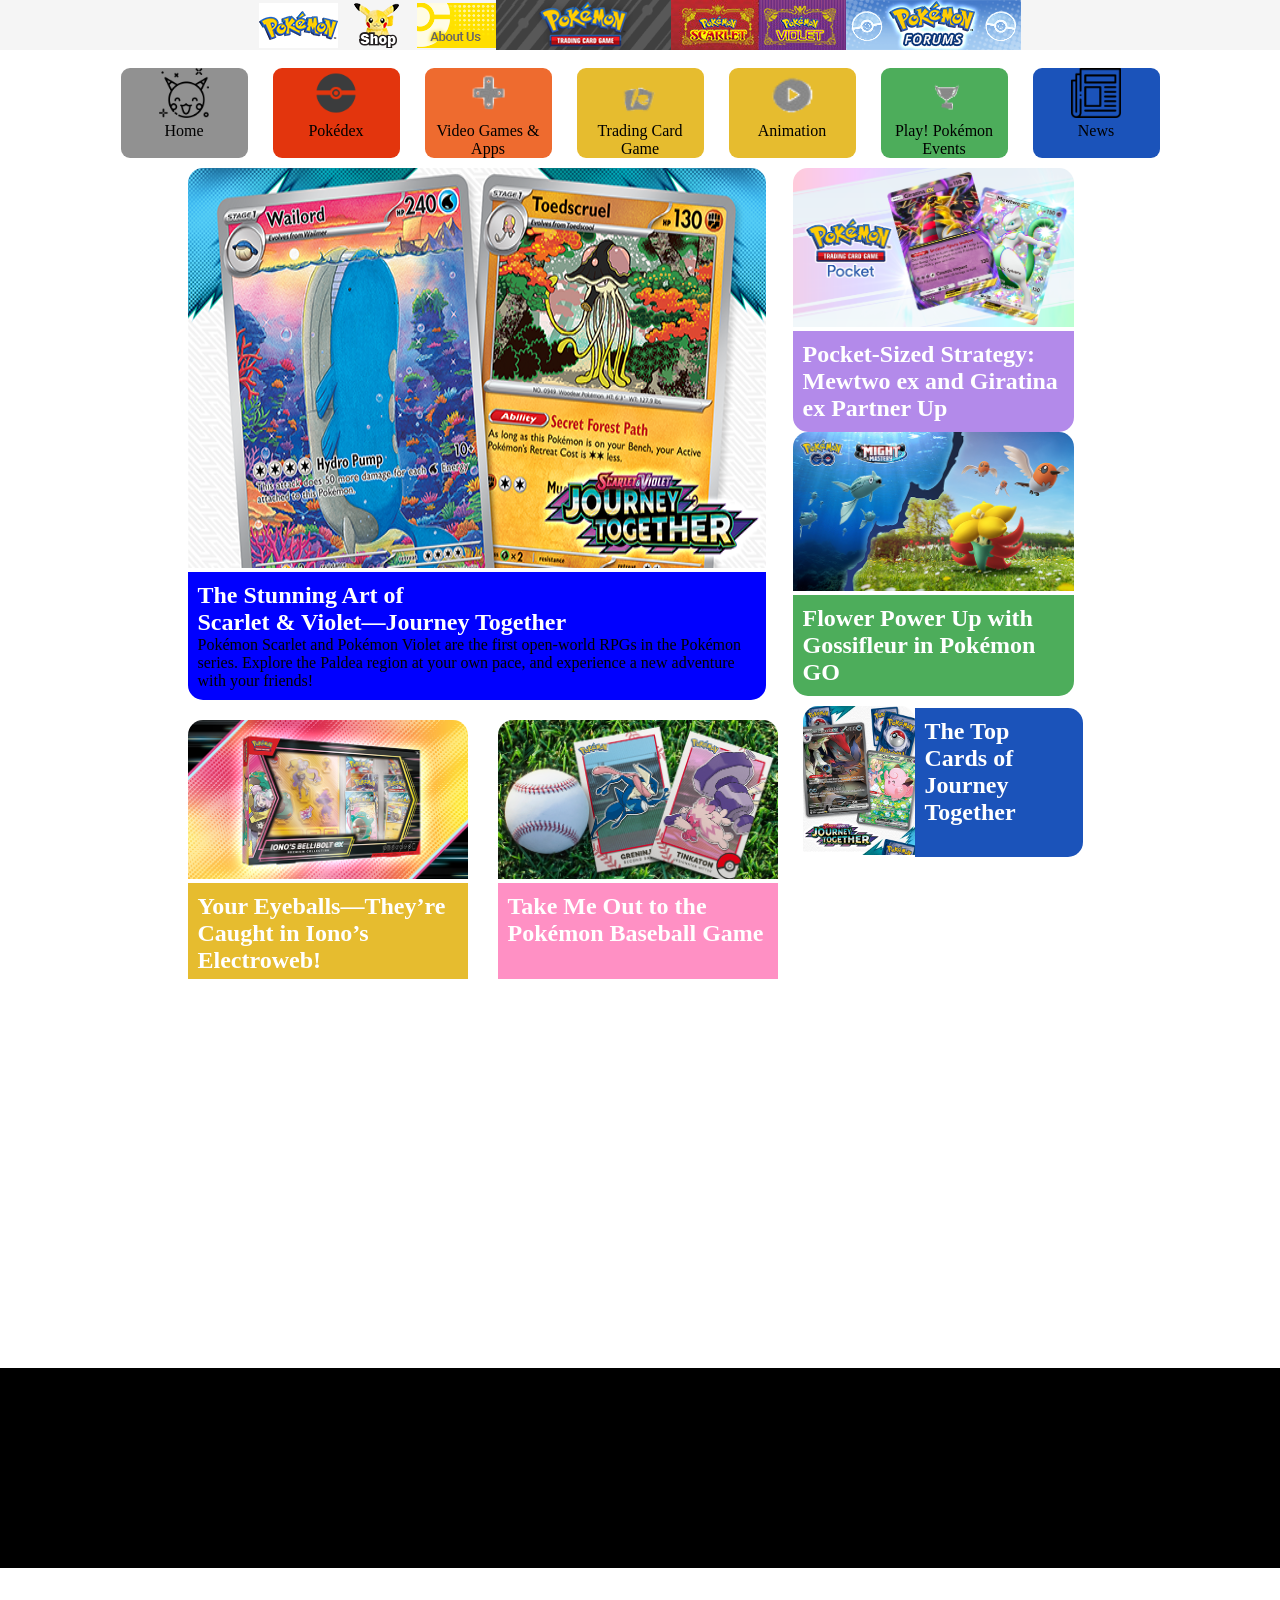
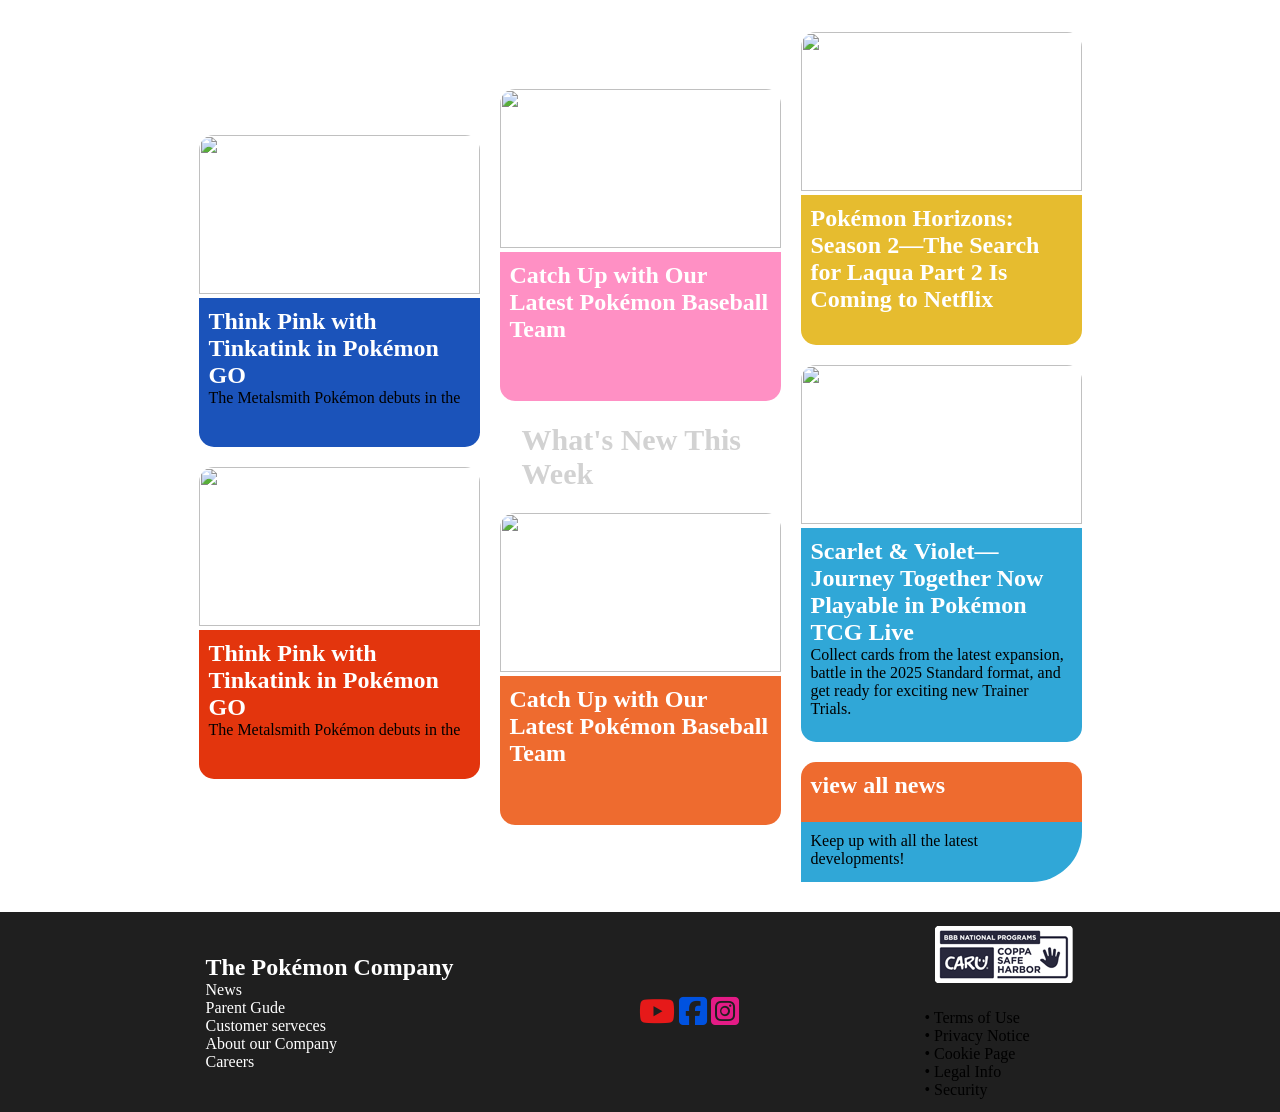
==== index.html @ 1cc1c74a "done" ====
<!DOCTYPE html>
<html lang="en">
<head>
    <meta charset="UTF-8">
    <meta name="viewport" content="width=device-width, initial-scale=1.0">
    <title>Document</title>
    <link rel="stylesheet" href="https://cdnjs.cloudflare.com/ajax/libs/font-awesome/6.7.2/css/all.min.css" integrity="sha512-Evv84Mr4kqVGRNSgIGL/F/aIDqQb7xQ2vcrdIwxfjThSH8CSR7PBEakCr51Ck+w+/U6swU2Im1vVX0SVk9ABhg==" crossorigin="anonymous" referrerpolicy="no-referrer" />
    <link rel="stylesheet" href="style.css">
</head>
<body>
    <header class=" ">
        <div class=" header center logo-card">
            <img class="img-1" src="./asset/logo-1.png" alt="logo" width="">
            <img src="./asset/logo-2.png" alt="logo">
            <img src="./asset/logo-3.png" alt="logo">
            <img src="./asset/log-4.png" alt="logo">
            <img src="./asset/logo-5.jpg" alt="logo">
            <img src="./asset/logo-6.png" alt="logo">
        </div>
        <div>
            <br>
            <nav >
                <div class="display-flex center icon-box"> 
                    <div class="icon-box-1">

                        <img class ="img-icon-1" src="./asset/icon-1.png" alt="icon" width="50px" height="50px">
                        <br>
                        
                        <p class="">Home</p>
                    </div>
                    <div  class="icon-box-2">

                        <img class ="img-icon-2" src="./asset/icon-2.png" alt="" width="50px" height="50px">
                        <p>Pokédex</p>
                    </div>
                    <div  class="icon-box-3">

                        <img class ="img-icon-1" src="./asset/icon-3.png" alt="" width="50px" height="50px">
                        <p>Video Games & <br> Apps </p>
                    </div>
                    <div  class="icon-box-4">

                        <img class ="img-icon-1" src="./asset/icon-4.png" alt="" width="50px" height="50px">
                        <p>Trading Card Game</p>
                    </div>  
                    <div  class="icon-box-4">

                        <img class ="img-icon-1" src="./asset/icon-5.png" alt="" width="50px" height="50px">
                        <p>Animation</p>
                    </div>
                    <div  class="icon-box-5">

                        <img class ="img-icon-1" src="./asset/icon-6.png" alt="" width="50px" height="50px">
                        <p>Play! Pokémon <br> Events</p>
                    </div>
                    <div  class="icon-box-7">

                        <img class ="img-icon-1" src="./asset/icon-7.png" alt="" width="50px" height="50px">
                        <p>News</p>
                        
                       
                    </div>
                </div>
            </nav>
        </div>
    </header>
    <div class="container">
        <section>
            <div>
             <div class="Card-1">
                <div>
                    <img class="img-card-1" src="./asset/card-1.png" alt="card" width="578px" height="400px">

                </div>
                <div class="card-1-text">
                    <h2>The Stunning Art of  <br> Scarlet & Violet—Journey Together</h2>
                    <p>Pokémon Scarlet and Pokémon Violet are the first open-world RPGs in the Pokémon series. Explore the Paldea region at your own pace, and experience a new adventure with your friends!</p>

                </div>
                <div class=" flex mt ">

                    <div class="Card-5">
                        <img  class="img-card-1" src="./asset/card-5.png" alt="" width="280px" height="159px">
                        <div class="card-5-text">
                            <h2>Your Eyeballs—They’re Caught in Iono’s Electroweb! </h2>
                           </div>
                           
                       </div>
                    <div class="Card-6">
                        <img  class="img-card-1" src="./asset/card-6.png" alt="" width="280px" height="159px">
                        <div class="card-6-text">
                            <h2> Take Me Out to the Pokémon Baseball Game </h2>
                           </div>
                           
                       </div>
                       
                       
                   </div>

             </div>
             

             
        </div>
        <div class="Card-2">
            <div>
                <img class="img-card-1" src="./asset/card-2.png" alt="card" width="281px" height="159px">

            </div>
            <div class="card-2-text">
                <h2>Pocket‑Sized Strategy: Mewtwo ex and Giratina ex Partner Up </h2>   
            </div>
            <div class="Card-3">
                <div>
                    <img class="img-card-1" src="./asset/card-3.png" alt="card" width="281px" height="159px">
    
                </div>
                <div class="card-3-text">
                    <h2>Flower Power Up with Gossifleur in Pokémon GO</h2>   
                </div>
    
             </div>
             
            <div class="Card-4">
                <div>
                    <img class="img-card-1" src="./asset/card-4.png" alt="card" width="112px" height="149px">

                </div>
                <div class="card-4-text">
                    <h2>The Top Cards of  <br>Journey Together</h2>
                </div>
            </div>
            

             </div>

         </div>
         <!-- <div class=" flex ">

            <div class="Card-5">
                <img  class="img-card-1" src="./asset/card-5.png" alt="" width="280px" height="159px">
                <div class="card-5-text">
                    <h2>Your Eyeballs—They’re Caught in Iono’s Electroweb! </h2>
                   </div>
                   
               </div>
            <div class="Card-6">
                <img  class="img-card-1" src="./asset/card-6.png" alt="" width="280px" height="159px">
                <div class="card-6-text">
                    <h2> Take Me Out to the Pokémon Baseball Game </h2>
                   </div>
                   
               </div>
               
               
           </div>  -->
         
        
        </section>

        <div class="coursr">
            
                <img src="https://www.pokemon.com/static-assets/content-assets/cms2/img/pokedex/full/330.png" alt="">
                <img src="https://www.pokemon.com/static-assets/content-assets/cms2/img/pokedex/full/198.png" alt="">
                <img src="https://www.pokemon.com/static-assets/content-assets/cms2/img/pokedex/full/626.png" alt="">
                <img src="https://www.pokemon.com/static-assets/content-assets/cms2/img/pokedex/full/941.png" alt="">
                <img src="https://www.pokemon.com/static-assets/content-assets/cms2/img/pokedex/full/039.png" alt="">
                <img src="https://www.pokemon.com/static-assets/content-assets/cms2/img/pokedex/full/881.png" alt="">
                <img src="https://www.pokemon.com/static-assets/content-assets/cms2/img/pokedex/full/163.png" alt="">
                <img src="https://www.pokemon.com/static-assets/content-assets/cms2/img/pokedex/full/748.png" alt="">
        
            

        </div>
        <div class="card-sec-2">
            <div class="sec-1">
                <img class="img-card-1" src="https://www.pokemon.com/static-assets/content-assets/cms2/img/video-games/_tiles/pokemon-go/2025/04/04/pokemon-go-169.png" alt="" width="281px" height="159px">
                <div class="sec-1-text ">
                    <h2>
                        Think Pink with Tinkatink in Pokémon GO

                    </h2>
                    <p>
                        The Metalsmith Pokémon debuts in the 
                    </p>
                
                </div>
                <div class="sec-2 mt">
                    <img class="img-card-1" src="https://www.pokemon.com/static-assets/content-assets/cms2/img/watch-pokemon-tv/_tiles/horizons/02/quiz/season/horizons-169-en.png" alt="" width="281px" height="159px">
                    <div class="sec-2-text">
                        <h2>
                            Think Pink with Tinkatink in Pokémon GO
    
                        </h2>
                        <p>
                            The Metalsmith Pokémon debuts in the 
                        </p>
                    </div>
                    
    
         
                
                
                
                
                </div>

     
            
            
           
           
            </div>


            <div class="sec-3">

                <img class="img-card-1" src="https://www.pokemon.com/static-assets/content-assets/cms2/img/misc/_tiles/2025/baseball/baseball-169.png" alt="" width="281px" height="159px">
                <div class="sec-3-text">
                    <h2>
                        

                        Catch Up with Our Latest Pokémon Baseball Team

                    </h2>
                </div>
                <h2 class="bg-black mt">
                    What's New This <br> Week
                </h2>
                <div class="sec-4">

                    <img class="img-card-1" src="https://www.pokemon.com/static-assets/content-assets/cms2/img/misc/_tiles/2025/baseball/baseball-169.png" alt="" width="281px" height="159px">
                    <div class="sec-4-text">
                        <h2>
                            
    
                            Catch Up with Our Latest Pokémon Baseball Team
    
                        </h2>
                    </div>
                   
                    
                </div>
            </div>


            <div class="sec-5 mt-30">
                <img class="img-card-1" src="https://www.pokemon.com/static-assets/content-assets/cms2/img/watch-pokemon-tv/_tiles/horizons/02/02/announce/pokemon-horizons-169-en.png" alt="" width="281px" height="159px">
                <div class="sec-5-text">
                    <h2>
                        Pokémon Horizons: Season 2—The Search for Laqua Part 2 Is Coming to Netflix

                    </h2>
                </div>
                <div class="sec-6 mt">
                    <img class="img-card-1" src= "https://www.pokemon.com/static-assets/content-assets/cms2/img/trading-card-game/_tiles/sv/sv09/tcgl/launch/sv09-tcgl-169-en.png" alt="" width="281px" height="159px">
                    <div class="sec-6-text">
                        <h2>
                            Scarlet & Violet—Journey Together Now Playable in Pokémon TCG Live
    
                        </h2>
                        <p>
                            Collect cards from the latest expansion, battle in the 2025 Standard format, and get ready for exciting new Trainer Trials.
                        </p>
                    </div>
                    <div class="sec-7">
                        <div class="sec-7-text mt">

                            <h2>
                                view all news
    
                            </h2>
                        </div>
                        <div class="sec-8-text">
                            <p>
                                Keep up with all the latest developments!
                            </p>
                        </div>
                    </div>
    
                </div>


            </div>
 
        </div>
        <footer>
            <div class="footer">

            
            <div>
                <h2>
                    The Pokémon Company 
                </h2>
               
                    <li>News</li>
                    <li>Parent Gude</li>
                    <li> Customer serveces</li>
                    <li>About our Company</li>
                    <li>Careers</li>
                    
                

            </div>
            <div>
                <i class="fa-brands fa-youtube fa-2xl" style="color: #e61919;"></i>
                <i class="fa-brands fa-square-facebook fa-2xl" style="color: #0052e0;"></i>
                <i class="fa-brands fa-square-instagram fa-2xl" style="color: #e41b86;"></i>

            </div>
            <div>
                <img src="./asset/footer-1.png" alt="">
                <p class="mt"> 
                  
•	Terms of Use     <br>
•	Privacy Notice  <br>
•	Cookie Page  <br>
•	Legal Info  <br>
•	Security


                </p>
            </div>
        </div>
        </footer>
    
</body>
</html>
---- style.css ----
*{
margin: 0%;
padding: 0%;
box-sizing: border-box;
}
.center{
    text-align: center;

}
.mt{
    margin-top: 20px;
}
.display-flex{
    display: flex;
    justify-content: center;
    gap: 25px;
 
}
.flex{
 
    display: flex;
  
    gap: 30px;
   
}
.header{
    width: 100%;
    height: 500px;
    background-color: #f5f5f5;
    align-items: center;
    padding: 20px;
    
}
nav{
    background-color: #ffffff;
}
.img-1{
    background-color: #ffffff;
}
.icon-box-1{
    width: 127px;
    background-color: #919191;
    border-radius: 9px;
}

.icon-box-2{
  
    width: 127px;
    border-radius: 9px;

}
.icon-box-3{
    width: 127px;
    border-radius: 9px;

}
.icon-box-4{
    width: 127px;
    border-radius: 9px;

}
.icon-box-5{
    width: 127px;
    border-radius: 9px;

}
.icon-box-6{
    width: 127px;
    border-radius: 9px;

}
.icon-box-7{
    width: 127px;
    border-radius: 9px;

}
.logo-card{
    width: 100%;
    height: 50px;
 
    display: flex;
    justify-content: center;
    align-items: center;
}
.icon-box-1{
    background-color: #919191;
    width: 127px;
    border-radius: 9px;
}

.icon-box-2{
    background-color: #e3350d;

}
.icon-box-3 {
    background-color: #ee6b2f

}
.icon-box-4{
    background-color:#e6bc2f;

}
.icon-box-5 {
    background-color: #4dad5b;

}
.icon-box-6{
    background-color: #30a7d7;

}
.icon-box-7{
    background-color: #1b53ba;

}



.container{

    width: 100%;
    height: 100vh;
    background-color: #f5f5f5;
}
section{
    width: 100%;
    height: 100vh;
    background-color: #ffffff;
   margin-top: 10px;
    gap: 15px;
    display: flex;
    justify-content: center;

    
}
.img-card-1{
    border-top-left-radius: 15px;
border-top-right-radius: 15px;
}
.img-card-2{
    border-top-left-radius: 15px;
border-top-right-radius: 15px;
}
h2{
    color: white;
}

.card-1-text{
    background-color: blue;
    width: 578px;
    padding: 10px;
    border-bottom-right-radius: 15px;
border-bottom-left-radius: 15px;
   
 
}
.card-2-text{
    background-color: #b38aea;
    width: 281px;
    padding: 10px;
    border-bottom-right-radius: 15px;
border-bottom-left-radius: 15px;
   
 
}
.card-3-text{
    background-color: #4dad5b;
    width: 281px;
    padding: 10px;
    border-bottom-right-radius: 15px;
border-bottom-left-radius: 15px;
   
 
}
.Card-4 {
    display: flex;
    align-items: center;
}
.card-4-text{
    background-color: #1b53ba;
   
    width: 168px;
    height: 149px;
    padding: 10px;
;
border-top-right-radius: 15px;
border-bottom-right-radius: 15px;
 
}
.Card-4{
    margin: 10px;
    
}
.card-5-text{
    background-color: #e6bc2f;
   
    width: 280px;
    height: 96px;
    padding: 10px;
}
.card-6-text{
    background-color: #ff90c4;
   
    width: 280px;
    height: 96px;
    padding: 10px;
}
.coursr{
    width: 100%;
    height: 200px;
    background-color: black;
    margin-top: 300px;
    display: flex;
    overflow: hidden;
}

.coursr img {
    animation: moveImg 3s infinite alternate ease-in-out;
}

@keyframes moveImg {
    from {
        transform: translateX(0);
    }
    to {
        transform: translateX(100px);
    }
}
.card-sec-2{
    margin-top: 5%;
    display: flex;
    justify-content: center;
    align-items: center;
    gap: 20px;
    background-color: #ffffff;
}
.sec-1-text{
    background-color: #1b53ba;
   
    width: 281px;
    height: 149px;
    padding: 10px;
    border-bottom-right-radius: 15px;
    border-bottom-left-radius: 15px;
       



}
.sec-2-text{
    background-color: #e3350d;
   
    width: 281px;
    height: 149px;
    padding: 10px;
    border-bottom-right-radius: 15px;
    border-bottom-left-radius: 15px;
       



}
.sec-3-text{
    background-color: #ff90c4;
   
    width: 281px;
    height: 149px;
    padding: 10px;
    border-bottom-right-radius: 15px;
    border-bottom-left-radius: 15px;
       



}
.bg-black{
    font-size: 30px;
    color:#d2d2d2;
    margin: 12px;
    padding: 10px;
}
.sec-4-text{
    background-color: #ee6b2f;
   
    width: 281px;
    height: 149px;
    padding: 10px;
    border-bottom-right-radius: 15px;
    border-bottom-left-radius: 15px;
       



}
.sec-5-text{
    background-color: #e6bc2f;
   
    width: 281px;
    height: 150px;
    padding: 10px;
    border-bottom-right-radius: 15px;
    border-bottom-left-radius: 15px;
       



}
.sec-6-text{
    background-color: #30a7d7;
   
    width: 281px;
    height: 214px;
    padding: 10px;
    border-bottom-right-radius: 15px;
    border-bottom-left-radius: 15px;
       



}
.sec-7-text{
    background-color: #ee6b2f;
   
    width: 281px;
    height: 60px;
    padding: 10px;
    border-top-left-radius: 15px;
    border-top-right-radius: 15px;



}
.sec-8-text{
    background-color: #30a7d7;
   
    width: 281px;
    height: 60px;
    padding: 10px;
    border-bottom-right-radius: 50px;
  



}
footer
{
    width: 100%;
    height: 200px;
    background-color:black;
    
    gap: 20px;
}
.footer{
    display: flex;

    justify-content: center;
    background-color: #1f1f1f;
    align-items: center;
    justify-content: space-evenly;
    width: 100%;
    height: 100%;
    padding: 20px;
    margin-top: 30px;
  
}
li{
    list-style: none;
    color: white;
}
.fix{
    position: fixed;
}
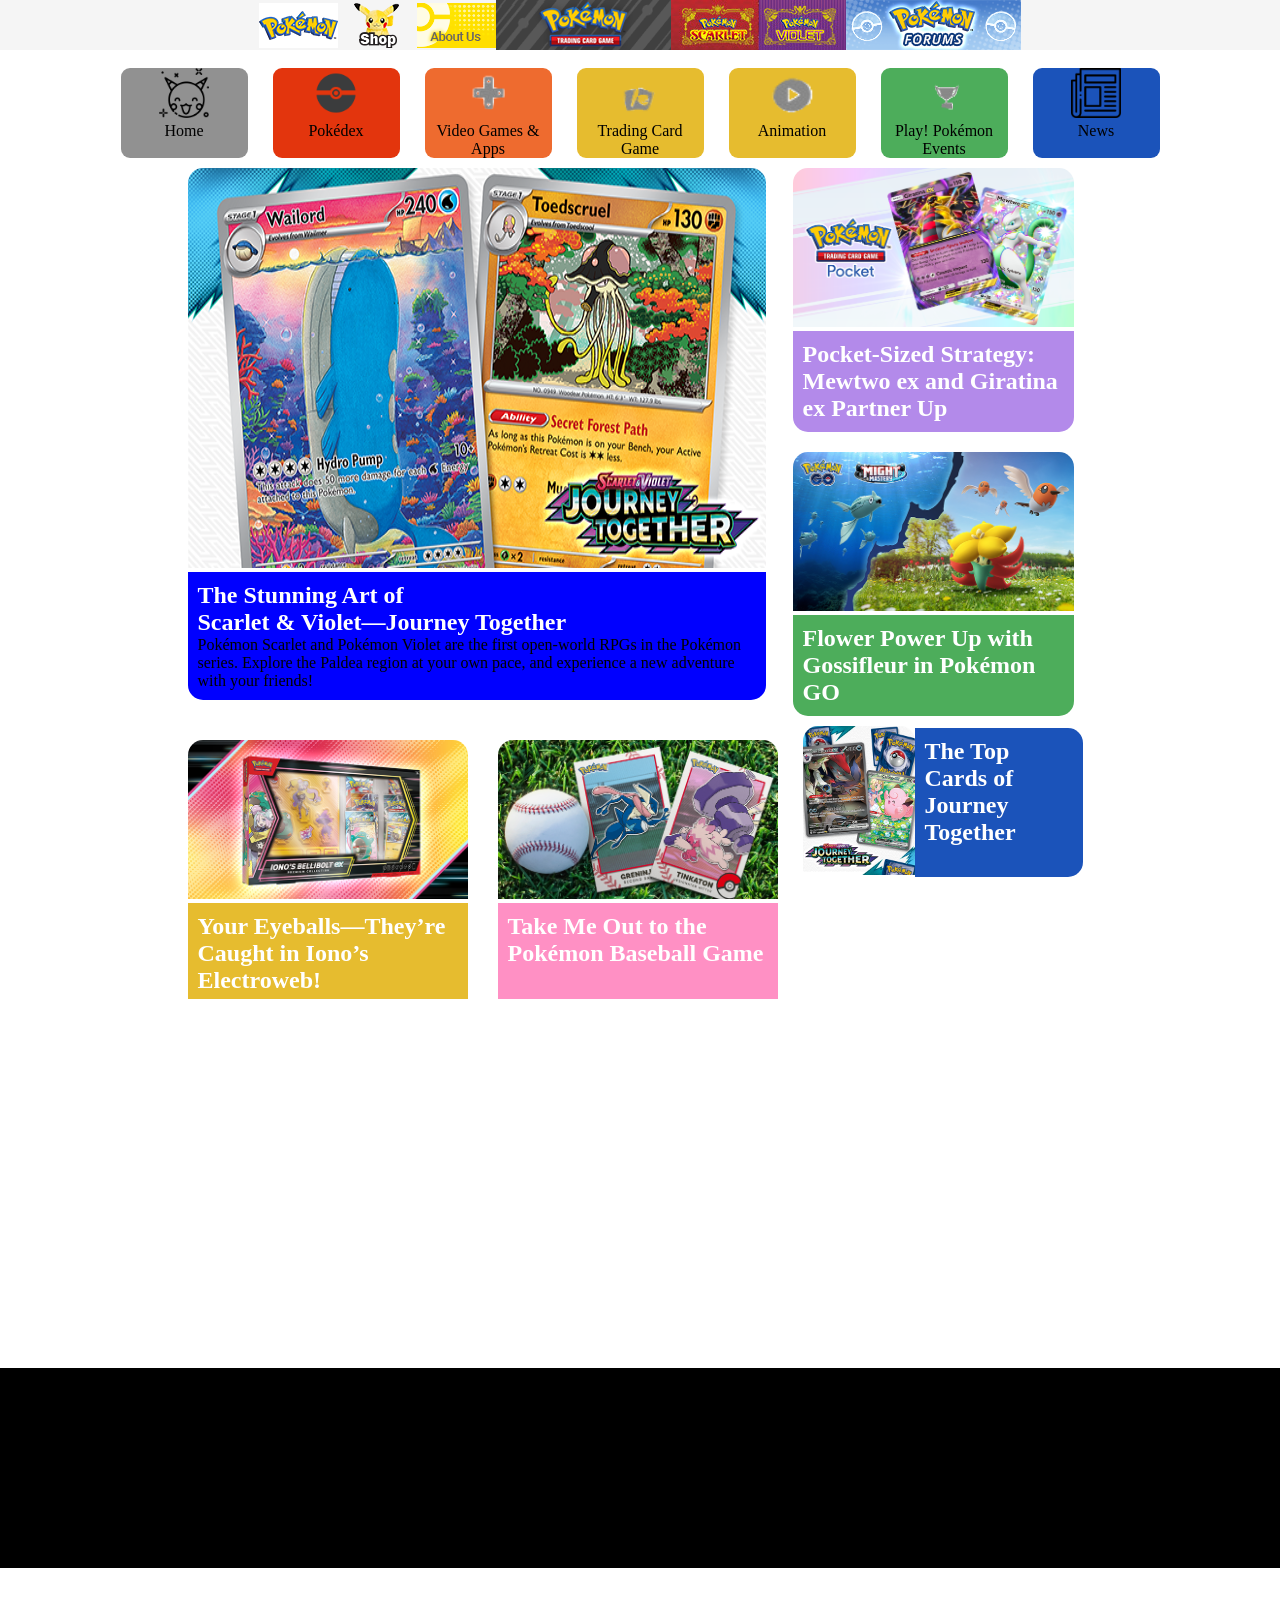
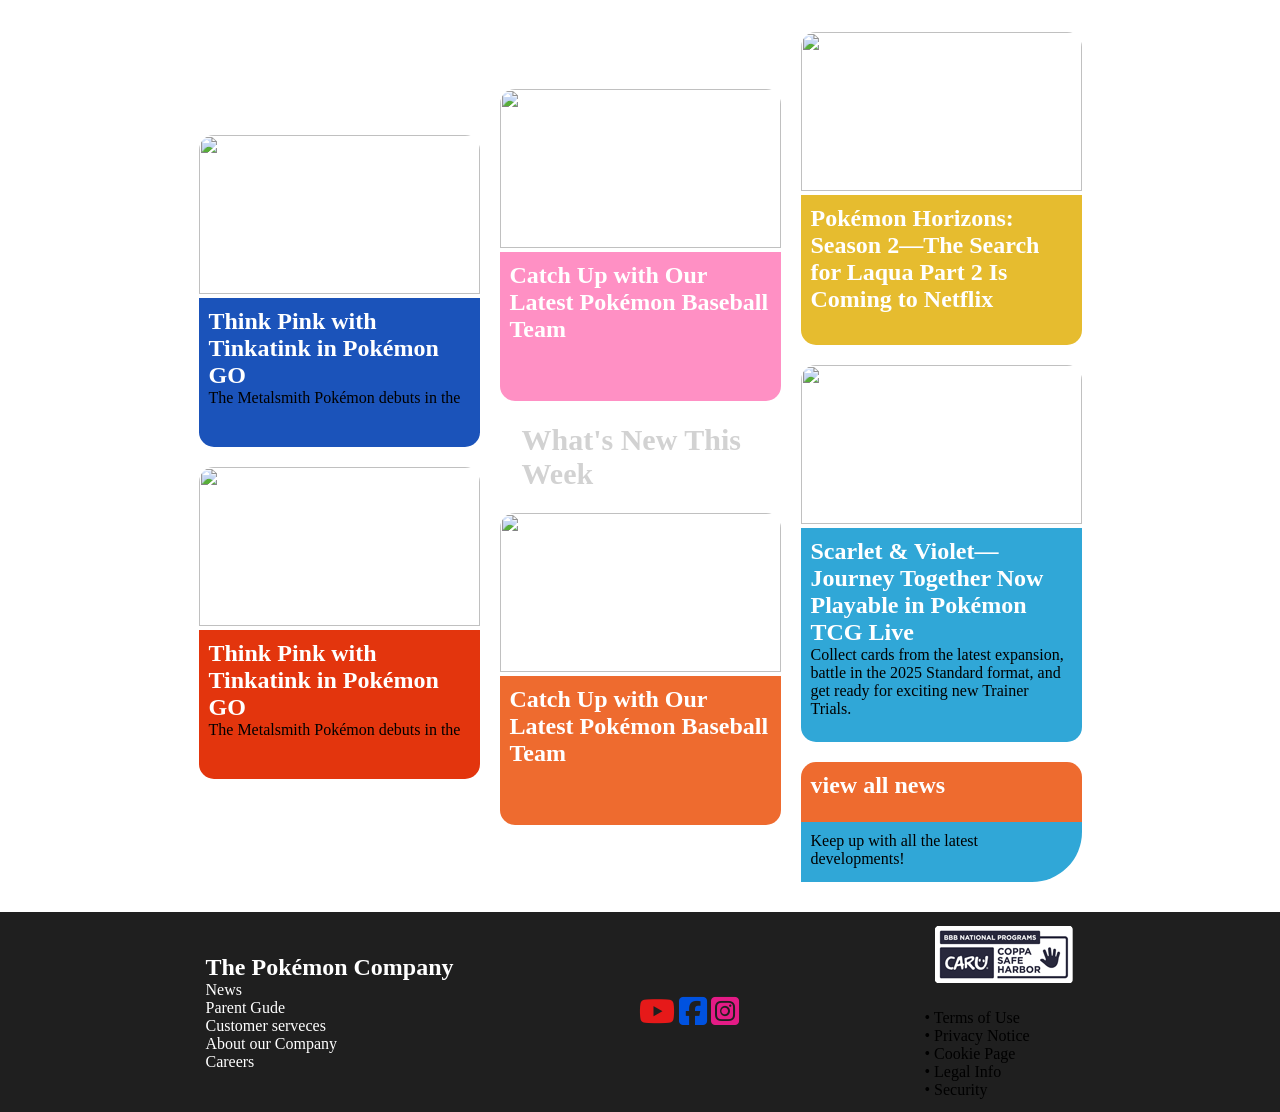
==== commit a7fe38c3: "some change" ====
--- a/index.html
+++ b/index.html
@@ -79,14 +79,14 @@
                 </div>
                 <div class=" flex mt ">
 
-                    <div class="Card-5">
+                    <div class="Card-5 mt">
                         <img  class="img-card-1" src="./asset/card-5.png" alt="" width="280px" height="159px">
                         <div class="card-5-text">
                             <h2>Your Eyeballs—They’re Caught in Iono’s Electroweb! </h2>
                            </div>
                            
                        </div>
-                    <div class="Card-6">
+                    <div class="Card-6 mt">
                         <img  class="img-card-1" src="./asset/card-6.png" alt="" width="280px" height="159px">
                         <div class="card-6-text">
                             <h2> Take Me Out to the Pokémon Baseball Game </h2>
@@ -110,7 +110,7 @@
             <div class="card-2-text">
                 <h2>Pocket‑Sized Strategy: Mewtwo ex and Giratina ex Partner Up </h2>   
             </div>
-            <div class="Card-3">
+            <div class="Card-3 mt">
                 <div>
                     <img class="img-card-1" src="./asset/card-3.png" alt="card" width="281px" height="159px">
     
